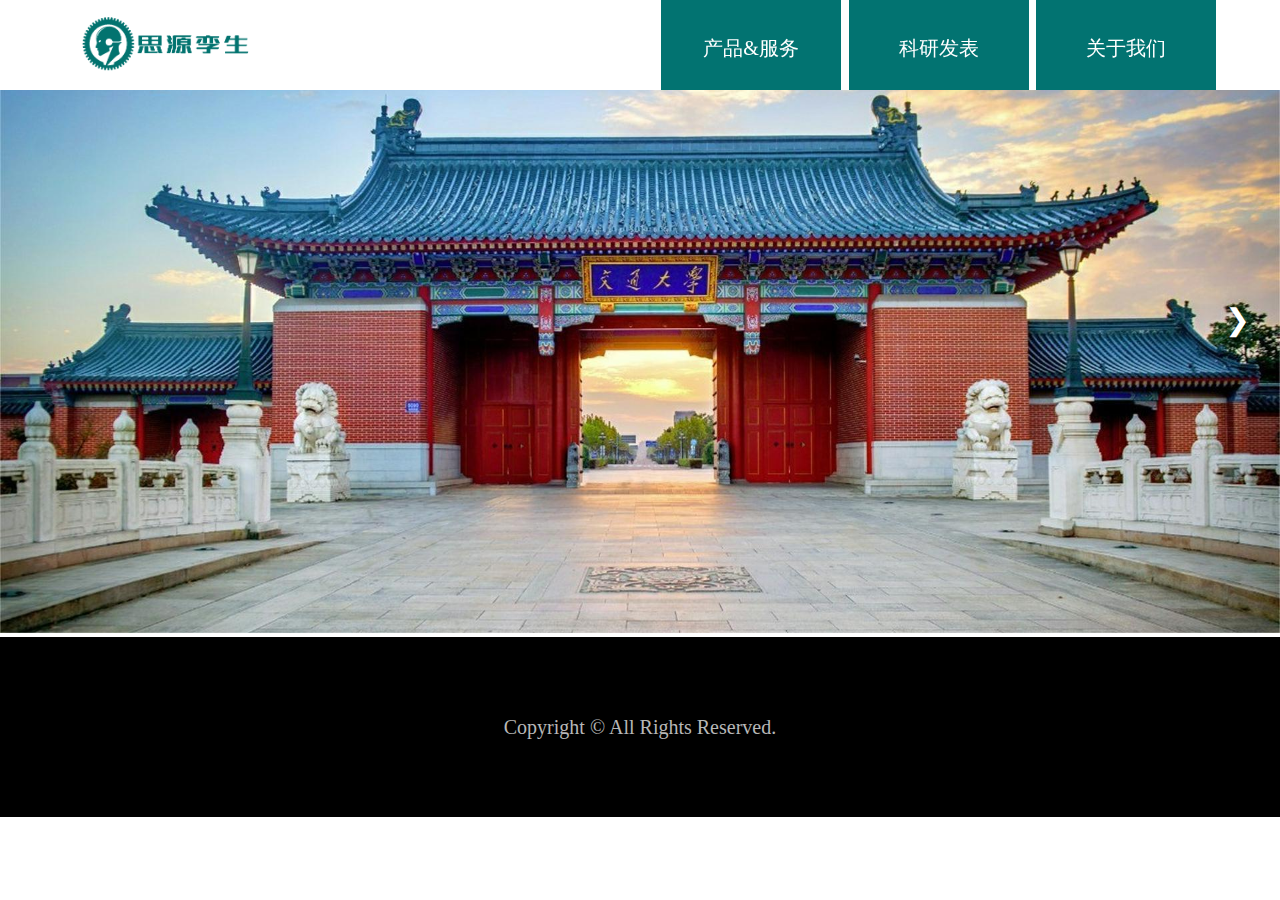
==== about.html @ c953ab99 "update" ====
<!DOCTYPE html>
<html lang="en">
<head>
    <meta charset="UTF-8">
    <meta name="viewport" content="width=device-width, initial-scale=1.0">
    <title>思源孪生</title>
    <link rel="icon" href="/assets/slogo.ico">
    <link rel="stylesheet" href="com/header_footer.css">
    <script src="https://code.jquery.com/jquery-3.6.0.min.js"></script>
    <style>
        .carousel-container {
        margin: 0 auto;
        overflow: hidden;
        position: relative;
        }
        .carousel {
          display: flex;
          transition: transform 0.5s ease;
        }
        .carousel-item {
          flex: 0 0 100%;
        }
        .carousel-btn {
        position: absolute;
        top: 50%;
        transform: translateY(-50%);
        padding: 20px;
        cursor: pointer;
        color: white;
        font-size: 30px;
        }
        .carousel-btn:hover {
        color: skyblue;
        }
        .prev-btn {
          left: 10px;
        }
        .next-btn {
          right: 10px;
        }
      </style>
</head>
<body>
    <div id="header"></div>
        
    <div class="carousel-container">
        <div class="carousel">
            <div class="carousel-item">
                <img src="/assets/sjtu.jpg" style="width:100vw">
            </div>
            <div class="carousel-item">
                <img src="/assets/sjtu.jpg" style="width:100vw">
            </div>
            <div class="carousel-item">
                <img src="/assets/sjtu.jpg" style="width:100vw">
            </div>
        </div>
        <div class="carousel-btn prev-btn">&#10094;</div>
        <div class="carousel-btn next-btn">&#10095;</div>
    </div>
          
    <script>
    const carousel = document.querySelector('.carousel');
    const carouselItems = document.querySelectorAll('.carousel-item');
    const prevBtn = document.querySelector('.prev-btn');
    const nextBtn = document.querySelector('.next-btn');

    let currentIndex = 0;
    const slideWidth = carouselItems[0].clientWidth;

    function goToSlide(index) {
        carousel.style.transform = `translateX(-${index * slideWidth}px)`;
        currentIndex = index;
    }
    if (currentIndex > 0) {prevBtn.style.display = 'block';
    }else {prevBtn.style.display = 'none';}
    if (currentIndex < carouselItems.length - 1) {nextBtn.style.display = 'block';
    }else {nextBtn.style.display = 'none';}
    function nextSlide() {
        if (currentIndex < carouselItems.length - 1) {
        goToSlide(currentIndex + 1);
        }else{
        goToSlide(currentIndex);
        }
        if (currentIndex > 0) {prevBtn.style.display = 'block';
        }else {prevBtn.style.display = 'none';}
        if (currentIndex < carouselItems.length - 1) {nextBtn.style.display = 'block';
        }else {nextBtn.style.display = 'none';}
    }
    
    function prevSlide() {
        if (currentIndex > 0) {
        goToSlide(currentIndex - 1);
        }else{
        goToSlide(currentIndex);
        }
        if (currentIndex > 0) {prevBtn.style.display = 'block';
        }else {prevBtn.style.display = 'none';}
        if (currentIndex < carouselItems.length - 1) {nextBtn.style.display = 'block';
        }else {nextBtn.style.display = 'none';}
    }
    
    prevBtn.addEventListener('click', prevSlide);
    nextBtn.addEventListener('click', nextSlide);
    
    let startX = 0;
    let isDragging = false;
    let shiftX = 0;
    
    carousel.addEventListener('mousedown', (e) => {
        e.preventDefault();
        isDragging = true;
        startX = e.clientX;
        shiftX = 0;
    });
    
    document.addEventListener('mousemove', (e) => {
        if (isDragging) {
        const currentX = e.clientX;
        shiftX = currentX - startX;
        carousel.style.transform = `translateX(-${currentIndex * slideWidth - shiftX}px)`;
        }
    });
    
    document.addEventListener('mouseup', () => {
        isDragging = false;
        const movedIndex = Math.round(shiftX / slideWidth);
        if (movedIndex < 0) {
        nextSlide();
        } else if (movedIndex > 0) {
        prevSlide();
        } else {
        goToSlide(currentIndex);
        };
    });
    </script>
    <div id="footer"></div>
    <script src="com/header_footer.js"></script>
</body>
</html>
---- com/header_footer.css ----
* {
    margin: 0;
    padding: 0;
}
header{
    position: fixed;
    top: 0;
    left: 0;
    width: 100%;
    z-index: 1000;
    color: white;
    /* background-color:#027371; */
    background-color: white;
    height: 10vh;
}
header .logo{
    position: absolute;
    left: 5vw;
    top: 0vh;
    height: 10vh;
}
header h1{
    position: absolute;
    left: 5vw;
    top: 0vh;
    line-height: 10vh;
    font-size: 30px;
    opacity: 0;
}
header .list{
    position: absolute;
    right: 5vw;
    top: 0vh;
    line-height: 10vh;
    font-size: 30px;
}
header a{
    color: white;
    text-decoration: none;
    font-size: 20px;
    padding: 5px 0px;
}
header a:hover{
    color: #87ceeb;
}
header li{
    display: inline-block;
    vertical-align: top;
    text-align: center;
    width: 180px;
    height: 10vh;
    background-color: #027371;
}
/* 选项 */
header .menu .content{
    position: absolute;
    top: 10vh;
    min-width: 180px;
    /* display: none; */
    z-index: -1;
    /* background-color: rgb(52, 74, 83, 0.7); */
    background-color:#027371;
    /* box-shadow: 0 0 4px black; */
    text-align: left;
    transform: translateY(-100%);
    transition: transform 0.3s ease-in-out;
}
header .menu:hover .content{
    /* display: flex; */
    transform: translateY(0);
}
header .menu .content a{
    font-size: 18px;
}
/* 选项中的列 */
header .menu .content div{
    display: block;
    line-height: 30px;
    margin:10px 10px;
}
/* 下划线动画 */
header .menu .title {
    background: linear-gradient(to right, skyblue 100%, transparent 0%);
    background-repeat: no-repeat;
    background-size: 0% 2px;
    background-position: 0 100%;
    transition: background-size 0.5s;
}
header .menu:hover .title {
    background-size: 100% 2px;
}
footer{
    background-color: black;
    color: #B7B7B7;
    display: flex;
    justify-content: center;
    align-items: center;
    height: 20vh;
    font-size: 20px;
}
/* 之前做的响应式设计 */
@media (max-width: 768px){
    header h1{
        left: 50%;
        transform: translateX(-50%);
    }
    header li{
        display: block;
        margin: 10px 0;
    }
    header .list{
        top:15vh;
        line-height: normal;
    }
    header{
        height: 10vh;
        position: absolute;
        background-color: black;
    }
    footer{
        height: 30vh;
    }
}
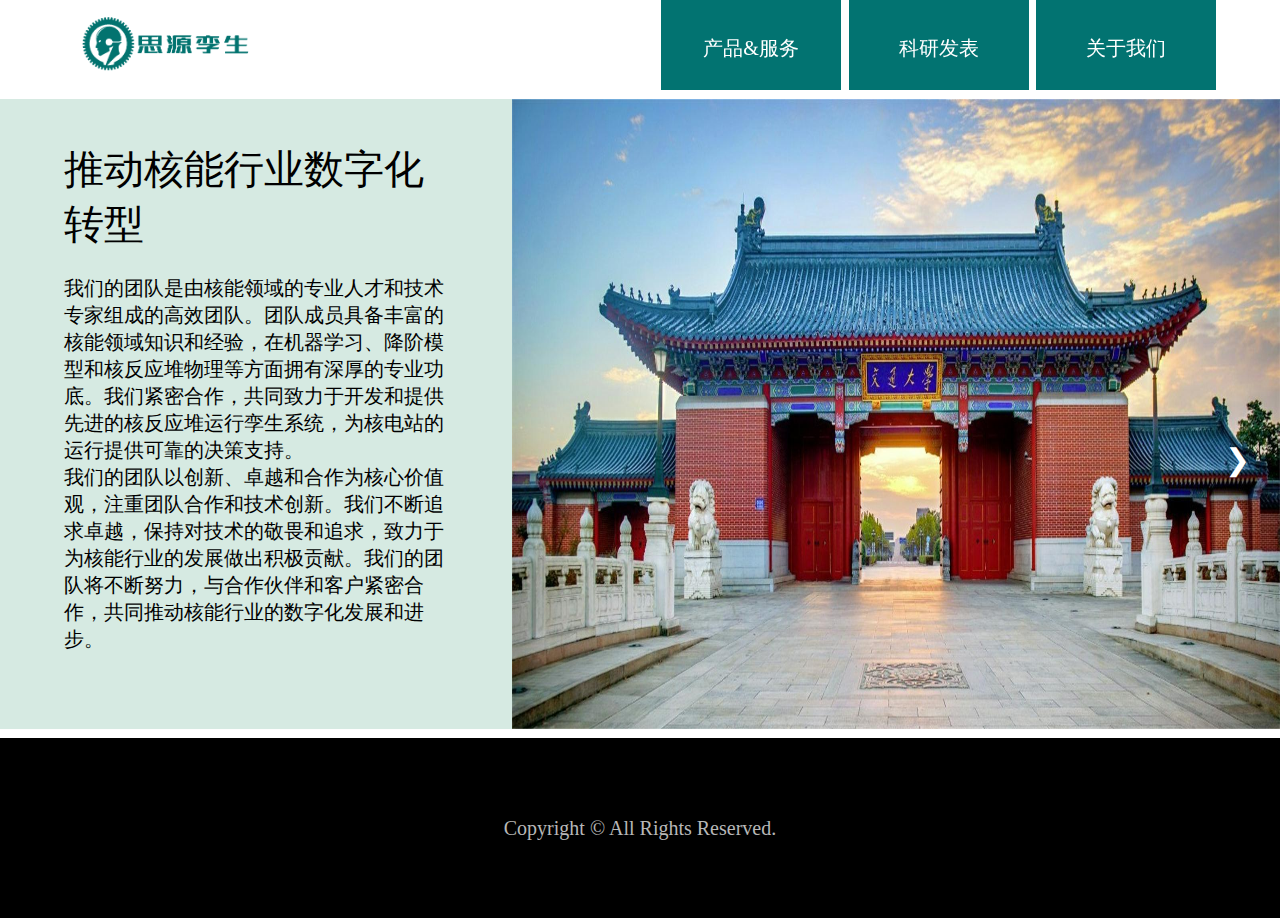
==== commit a9dd0315: "update" ====
--- a/about.html
+++ b/about.html
@@ -5,13 +5,14 @@
     <meta name="viewport" content="width=device-width, initial-scale=1.0">
     <title>思源孪生</title>
     <link rel="icon" href="/assets/slogo.ico">
-    <link rel="stylesheet" href="com/header_footer.css">
+    <link rel="stylesheet" href="/com/header_footer.css">
     <script src="https://code.jquery.com/jquery-3.6.0.min.js"></script>
     <style>
         .carousel-container {
         margin: 0 auto;
         overflow: hidden;
         position: relative;
+        top:10vh
         }
         .carousel {
           display: flex;
@@ -19,7 +20,29 @@
         }
         .carousel-item {
           flex: 0 0 100%;
+          height: 70vh;
+          margin: 1vh 0 11vh;
+          background-color: #D6EAE2;
         }
+            .carousel-item img {
+            width: 60vw;
+            height: 100%;
+            position: relative;
+            left:40%
+            }
+            .carousel-item p {
+            animation: slideInFromRight 2s ease-out;
+            }
+            @keyframes slideInFromRight {
+            0% {
+                transform: translateX(100%);
+                opacity: 0;
+            }
+            100% {
+                transform: translateX(0);
+                opacity: 1;
+            }
+            }
         .carousel-btn {
         position: absolute;
         top: 50%;
@@ -46,13 +69,15 @@
     <div class="carousel-container">
         <div class="carousel">
             <div class="carousel-item">
-                <img src="/assets/sjtu.jpg" style="width:100vw">
+                <img src="/assets/sjtu.jpg">
+                <p style="position: absolute;top:7%;left:5%;width: 30%;font-size: 40px;">推动核能行业数字化转型</p>
+                <p style="position: absolute;top:25%;left:5%;width: 30%;font-size: 20px;">我们的团队是由核能领域的专业人才和技术专家组成的高效团队。团队成员具备丰富的核能领域知识和经验，在机器学习、降阶模型和核反应堆物理等方面拥有深厚的专业功底。我们紧密合作，共同致力于开发和提供先进的核反应堆运行孪生系统，为核电站的运行提供可靠的决策支持。<br>我们的团队以创新、卓越和合作为核心价值观，注重团队合作和技术创新。我们不断追求卓越，保持对技术的敬畏和追求，致力于为核能行业的发展做出积极贡献。我们的团队将不断努力，与合作伙伴和客户紧密合作，共同推动核能行业的数字化发展和进步。</p>
             </div>
             <div class="carousel-item">
-                <img src="/assets/sjtu.jpg" style="width:100vw">
+                <img src="/assets/sjtu.jpg">
             </div>
             <div class="carousel-item">
-                <img src="/assets/sjtu.jpg" style="width:100vw">
+                <img src="/assets/sjtu.jpg">
             </div>
         </div>
         <div class="carousel-btn prev-btn">&#10094;</div>
@@ -77,11 +102,8 @@
     if (currentIndex < carouselItems.length - 1) {nextBtn.style.display = 'block';
     }else {nextBtn.style.display = 'none';}
     function nextSlide() {
-        if (currentIndex < carouselItems.length - 1) {
         goToSlide(currentIndex + 1);
-        }else{
-        goToSlide(currentIndex);
-        }
+        switchCarouselItem(currentIndex+1);
         if (currentIndex > 0) {prevBtn.style.display = 'block';
         }else {prevBtn.style.display = 'none';}
         if (currentIndex < carouselItems.length - 1) {nextBtn.style.display = 'block';
@@ -89,17 +111,23 @@
     }
     
     function prevSlide() {
-        if (currentIndex > 0) {
         goToSlide(currentIndex - 1);
-        }else{
-        goToSlide(currentIndex);
-        }
+        switchCarouselItem(currentIndex-1);
         if (currentIndex > 0) {prevBtn.style.display = 'block';
         }else {prevBtn.style.display = 'none';}
         if (currentIndex < carouselItems.length - 1) {nextBtn.style.display = 'block';
         }else {nextBtn.style.display = 'none';}
     }
-    
+    function switchCarouselItem(newIndex) {
+        var carouselItems = document.querySelectorAll('.carousel-item');
+        carouselItems.forEach(function(item, index) {
+            if (index === newIndex) {
+                item.classList.remove('carousel-item');
+                void item.offsetWidth; // 强制浏览器重新计算样式和布局
+                item.classList.add('carousel-item');
+            }
+        });
+    }
     prevBtn.addEventListener('click', prevSlide);
     nextBtn.addEventListener('click', nextSlide);
     
@@ -135,6 +163,6 @@
     });
     </script>
     <div id="footer"></div>
-    <script src="com/header_footer.js"></script>
+    <script src="/com/header_footer.js"></script>
 </body>
 </html>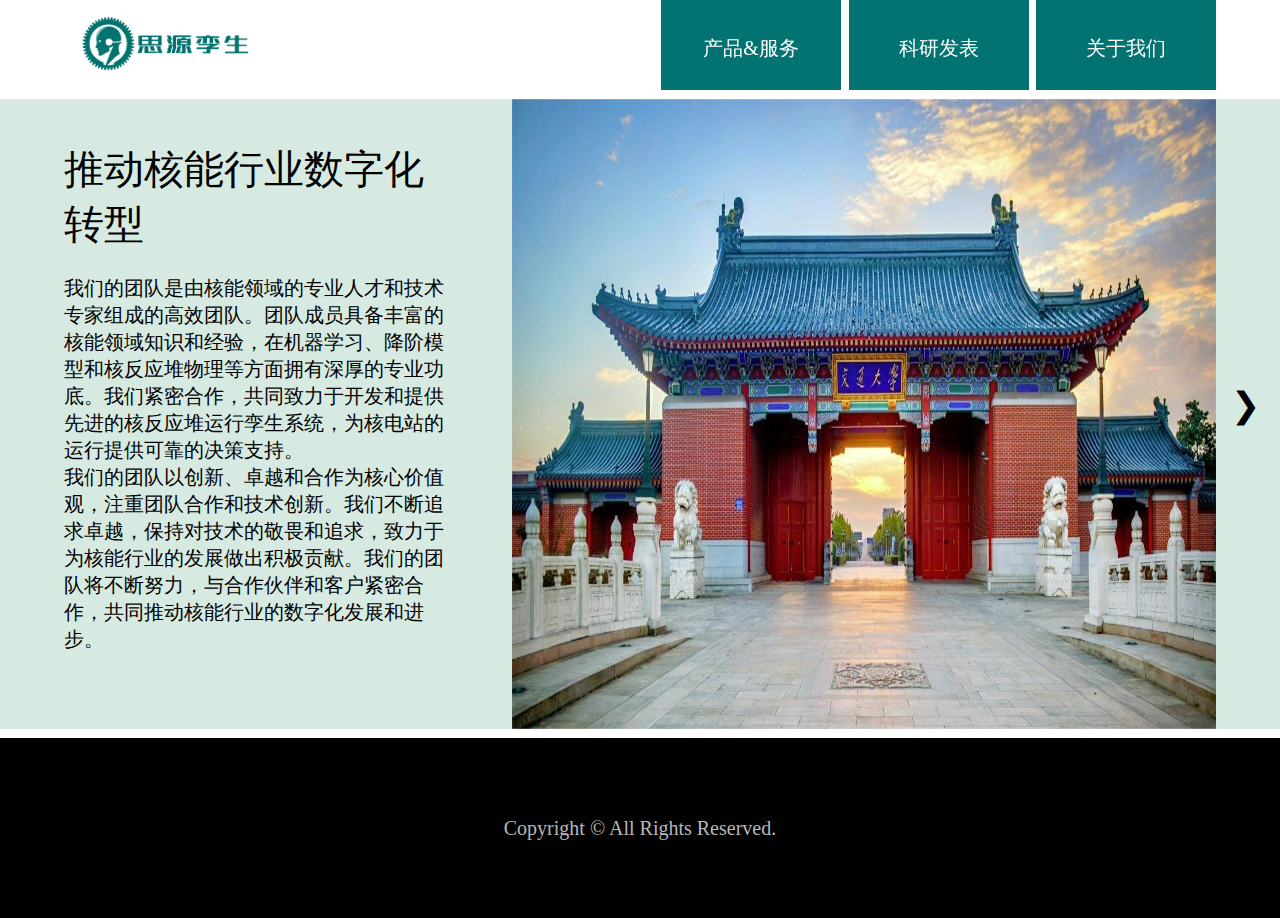
==== commit 9a6be93b: "轮播图优化" ====
--- a/about.html
+++ b/about.html
@@ -12,26 +12,26 @@
         margin: 0 auto;
         overflow: hidden;
         position: relative;
-        top:10vh
+        top:10vh;
         }
         .carousel {
           display: flex;
-          transition: transform 0.5s ease;
+          transition: transform 0s,
         }
         .carousel-item {
-          flex: 0 0 100%;
+          flex: 0 0 100vw;
           height: 70vh;
           margin: 1vh 0 11vh;
           background-color: #D6EAE2;
         }
             .carousel-item img {
-            width: 60vw;
+            width: 55vw;
             height: 100%;
             position: relative;
             left:40%
             }
             .carousel-item p {
-            animation: slideInFromRight 2s ease-out;
+            animation: slideInFromRight 1.5s ease-out;
             }
             @keyframes slideInFromRight {
             0% {
@@ -45,21 +45,22 @@
             }
         .carousel-btn {
         position: absolute;
-        top: 50%;
+        top: 45%;
         transform: translateY(-50%);
-        padding: 20px;
+        padding: 30vh 20px;
         cursor: pointer;
-        color: white;
-        font-size: 30px;
+        color: black;
+        font-size: 35px;
+        border-radius: 5px;
         }
         .carousel-btn:hover {
         color: skyblue;
         }
         .prev-btn {
-          left: 10px;
+          left: 0;
         }
         .next-btn {
-          right: 10px;
+          right: 0;
         }
       </style>
 </head>
@@ -80,9 +81,9 @@
                 <img src="/assets/sjtu.jpg">
             </div>
         </div>
-        <div class="carousel-btn prev-btn">&#10094;</div>
-        <div class="carousel-btn next-btn">&#10095;</div>
     </div>
+    <div class="carousel-btn prev-btn">&#10094;</div>
+    <div class="carousel-btn next-btn">&#10095;</div>
           
     <script>
     const carousel = document.querySelector('.carousel');
@@ -92,34 +93,21 @@
 
     let currentIndex = 0;
     const slideWidth = carouselItems[0].clientWidth;
-
+    if (currentIndex > 0) {prevBtn.style.display = 'block';
+    }else {prevBtn.style.display = 'none';}
+    if (currentIndex < carouselItems.length-1) {nextBtn.style.display = 'block';
+    }else {nextBtn.style.display = 'none';}
     function goToSlide(index) {
+        carousel.style.transition = 'transform 1s ease'; 
         carousel.style.transform = `translateX(-${index * slideWidth}px)`;
         currentIndex = index;
-    }
-    if (currentIndex > 0) {prevBtn.style.display = 'block';
-    }else {prevBtn.style.display = 'none';}
-    if (currentIndex < carouselItems.length - 1) {nextBtn.style.display = 'block';
-    }else {nextBtn.style.display = 'none';}
-    function nextSlide() {
-        goToSlide(currentIndex + 1);
-        switchCarouselItem(currentIndex+1);
         if (currentIndex > 0) {prevBtn.style.display = 'block';
         }else {prevBtn.style.display = 'none';}
-        if (currentIndex < carouselItems.length - 1) {nextBtn.style.display = 'block';
+        if (currentIndex < carouselItems.length-1) {nextBtn.style.display = 'block';
         }else {nextBtn.style.display = 'none';}
-    }
-    
-    function prevSlide() {
-        goToSlide(currentIndex - 1);
-        switchCarouselItem(currentIndex-1);
-        if (currentIndex > 0) {prevBtn.style.display = 'block';
-        }else {prevBtn.style.display = 'none';}
-        if (currentIndex < carouselItems.length - 1) {nextBtn.style.display = 'block';
-        }else {nextBtn.style.display = 'none';}
+        switchCarouselItem(currentIndex);
     }
     function switchCarouselItem(newIndex) {
-        var carouselItems = document.querySelectorAll('.carousel-item');
         carouselItems.forEach(function(item, index) {
             if (index === newIndex) {
                 item.classList.remove('carousel-item');
@@ -127,6 +115,14 @@
                 item.classList.add('carousel-item');
             }
         });
+    }
+    function nextSlide() {
+        console.log(currentIndex);
+        goToSlide(currentIndex + 1);
+    }
+    function prevSlide() {
+        console.log(currentIndex);
+        goToSlide(currentIndex - 1);
     }
     prevBtn.addEventListener('click', prevSlide);
     nextBtn.addEventListener('click', nextSlide);
@@ -142,24 +138,29 @@
         shiftX = 0;
     });
     
-    document.addEventListener('mousemove', (e) => {
+    document.addEventListener('mousemove', (e) => { 
         if (isDragging) {
         const currentX = e.clientX;
         shiftX = currentX - startX;
+        carousel.style.transition = 'transform 0s';
         carousel.style.transform = `translateX(-${currentIndex * slideWidth - shiftX}px)`;
         }
     });
     
     document.addEventListener('mouseup', () => {
+        if (isDragging) {
         isDragging = false;
         const movedIndex = Math.round(shiftX / slideWidth);
         if (movedIndex < 0) {
+            console.log('next');
         nextSlide();
         } else if (movedIndex > 0) {
+            console.log('prev');
         prevSlide();
         } else {
         goToSlide(currentIndex);
         };
+    }
     });
     </script>
     <div id="footer"></div>
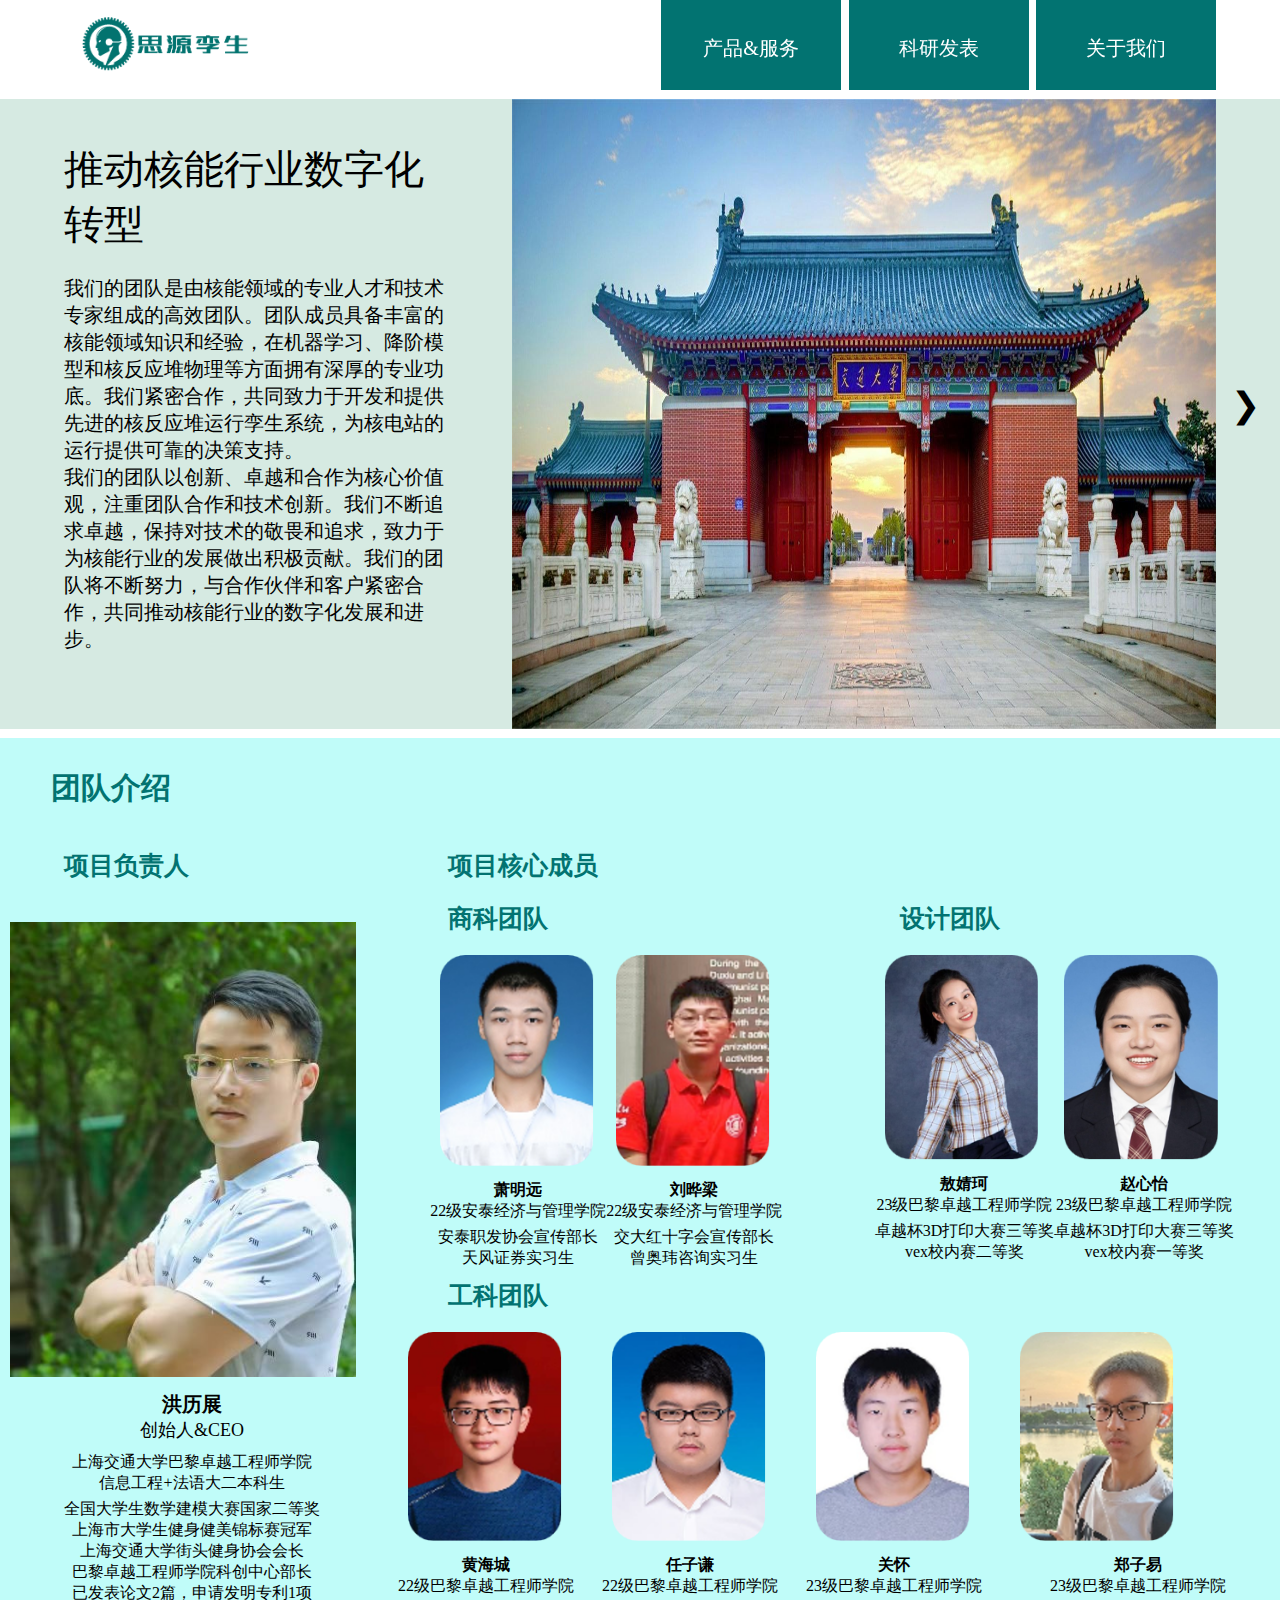
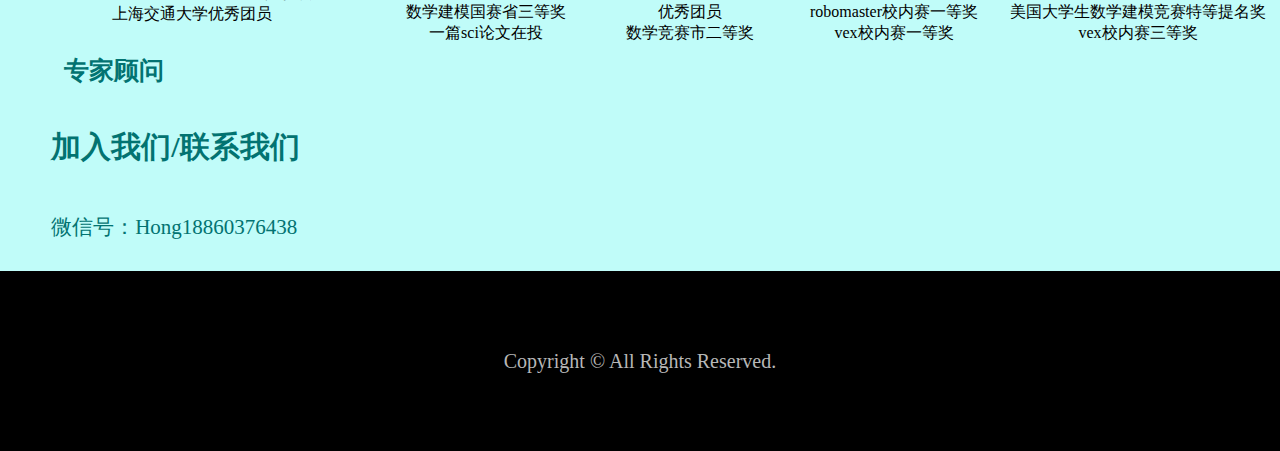
==== commit a6238828: "update部分成员头像" ====
--- a/about.html
+++ b/about.html
@@ -62,6 +62,31 @@
         .next-btn {
           right: 0;
         }
+        #member,#contact{
+        background-color:#C0FCF9;
+        }
+        #member h2,#contact h2{
+        font-size: 30px;
+        color: #027371;
+        padding:30px 4vw;
+        }
+        #member h3{
+        font-size: 25px;
+        color: #027371;
+        padding:10px 5vw;
+        }
+        #member img{
+        margin: 10px;
+        width: 12vw;
+        }
+        #member p,#member h4{
+        text-align: center;
+        }
+        #contact p{
+        font-size: 21px;
+        color:#027371;
+        padding:15px 4vw 30px;
+        }
       </style>
 </head>
 <body>
@@ -84,7 +109,7 @@
     </div>
     <div class="carousel-btn prev-btn">&#10094;</div>
     <div class="carousel-btn next-btn">&#10095;</div>
-          
+    
     <script>
     const carousel = document.querySelector('.carousel');
     const carouselItems = document.querySelectorAll('.carousel-item');
@@ -163,6 +188,95 @@
     }
     });
     </script>
+    <div id="member">
+        <h2>团队介绍</h2>
+        <div style="display: flex;">
+        <div style="width: 30%;">
+            <h3 style="margin-bottom: 20px;">项目负责人</h3>
+            <img src="/assets/member1.jpg" style="width: 90%;">
+            <h4 style="font-size: 20px;">洪历展</h4>
+            <p style="font-size: 18px;margin-bottom: 10px;">创始人&CEO</p>
+            <p style="margin-bottom: 5px;">上海交通大学巴黎卓越工程师学院<br>信息工程+法语大二本科生</p>
+            <p>全国大学生数学建模大赛国家二等奖 
+            <br>上海市大学生健身健美锦标赛冠军 
+            <br>上海交通大学街头健身协会会长
+            <br>巴黎卓越工程师学院科创中心部长 
+            <br>已发表论文2篇，申请发明专利1项 
+            <br>上海交通大学优秀团员</p>
+        </div>
+        <div style="width: 70%;">
+            <h3>项目核心成员</h3>
+            <div style="display: flex;">
+                <h3 style="margin-right: 25%;">商科团队</h3>
+                <h3>设计团队</h3>
+            </div>
+            <div style="display: flex;justify-content: space-around;">
+            <div style="display: flex;">
+                <div>
+                    <img src="/assets/member2.png">
+                    <h4>萧明远</h4>
+                    <p style="margin-bottom: 5px;">22级安泰经济与管理学院</p>
+                    <p>安泰职发协会宣传部长<br>天风证券实习生</p>
+                </div>
+                <div>
+                    <img src="/assets/member3.png">
+                    <h4>刘晔梁</h4>
+                    <p style="margin-bottom: 5px;">22级安泰经济与管理学院</p>
+                    <p>交大红十字会宣传部长<br>曾奥玮咨询实习生</p>
+                </div>
+            </div>
+            <div style="display: flex;">
+                <div>
+                    <img src="/assets/member4.png">
+                    <h4>敖婧珂</h4>
+                    <p style="margin-bottom: 5px;">23级巴黎卓越工程师学院</p>
+                    <p>卓越杯3D打印大赛三等奖<br>vex校内赛二等奖</p>
+                </div>
+                <div>
+                    <img src="/assets/member5.png">
+                    <h4>赵心怡</h4>
+                    <p style="margin-bottom: 5px;">23级巴黎卓越工程师学院</p>
+                    <p>卓越杯3D打印大赛三等奖<br>vex校内赛一等奖</p>
+                </div>
+            </div>
+            </div>
+            <h3>工科团队</h3>
+            <div style="display: flex;justify-content: space-around;">
+                <div>
+                    <img src="/assets/member6.png">
+                    <h4>黄海城</h4>
+                    <p style="margin-bottom: 5px;">22级巴黎卓越工程师学院</p>
+                    <p>数学建模国赛省三等奖<br>一篇sci论文在投</p>
+                </div>
+                <div>
+                    <img src="/assets/member7.png">
+                    <h4>任子谦</h4>
+                    <p style="margin-bottom: 5px;">22级巴黎卓越工程师学院</p>
+                    <p>优秀团员<br>数学竞赛市二等奖</p>
+                </div>
+                <div>
+                    <img src="/assets/member8.png">
+                    <h4>关怀</h4>
+                    <p style="margin-bottom: 5px;">23级巴黎卓越工程师学院</p>
+                    <p>robomaster校内赛一等奖<br>vex校内赛一等奖</p>
+                </div>
+                <div>
+                    <img src="/assets/member9.png">
+                    <h4>郑子易</h4>
+                    <p style="margin-bottom: 5px;">23级巴黎卓越工程师学院</p>
+                    <p>美国大学生数学建模竞赛特等提名奖<br>vex校内赛三等奖</p>
+                </div>
+            </div>
+        </div>
+        </div>
+        <div>
+            <h3>专家顾问</h3>
+        </div>
+    </div>
+    <div id="contact">
+        <h2>加入我们/联系我们</h2>
+        <p>微信号：Hong18860376438</p>
+    </div>
     <div id="footer"></div>
     <script src="/com/header_footer.js"></script>
 </body>
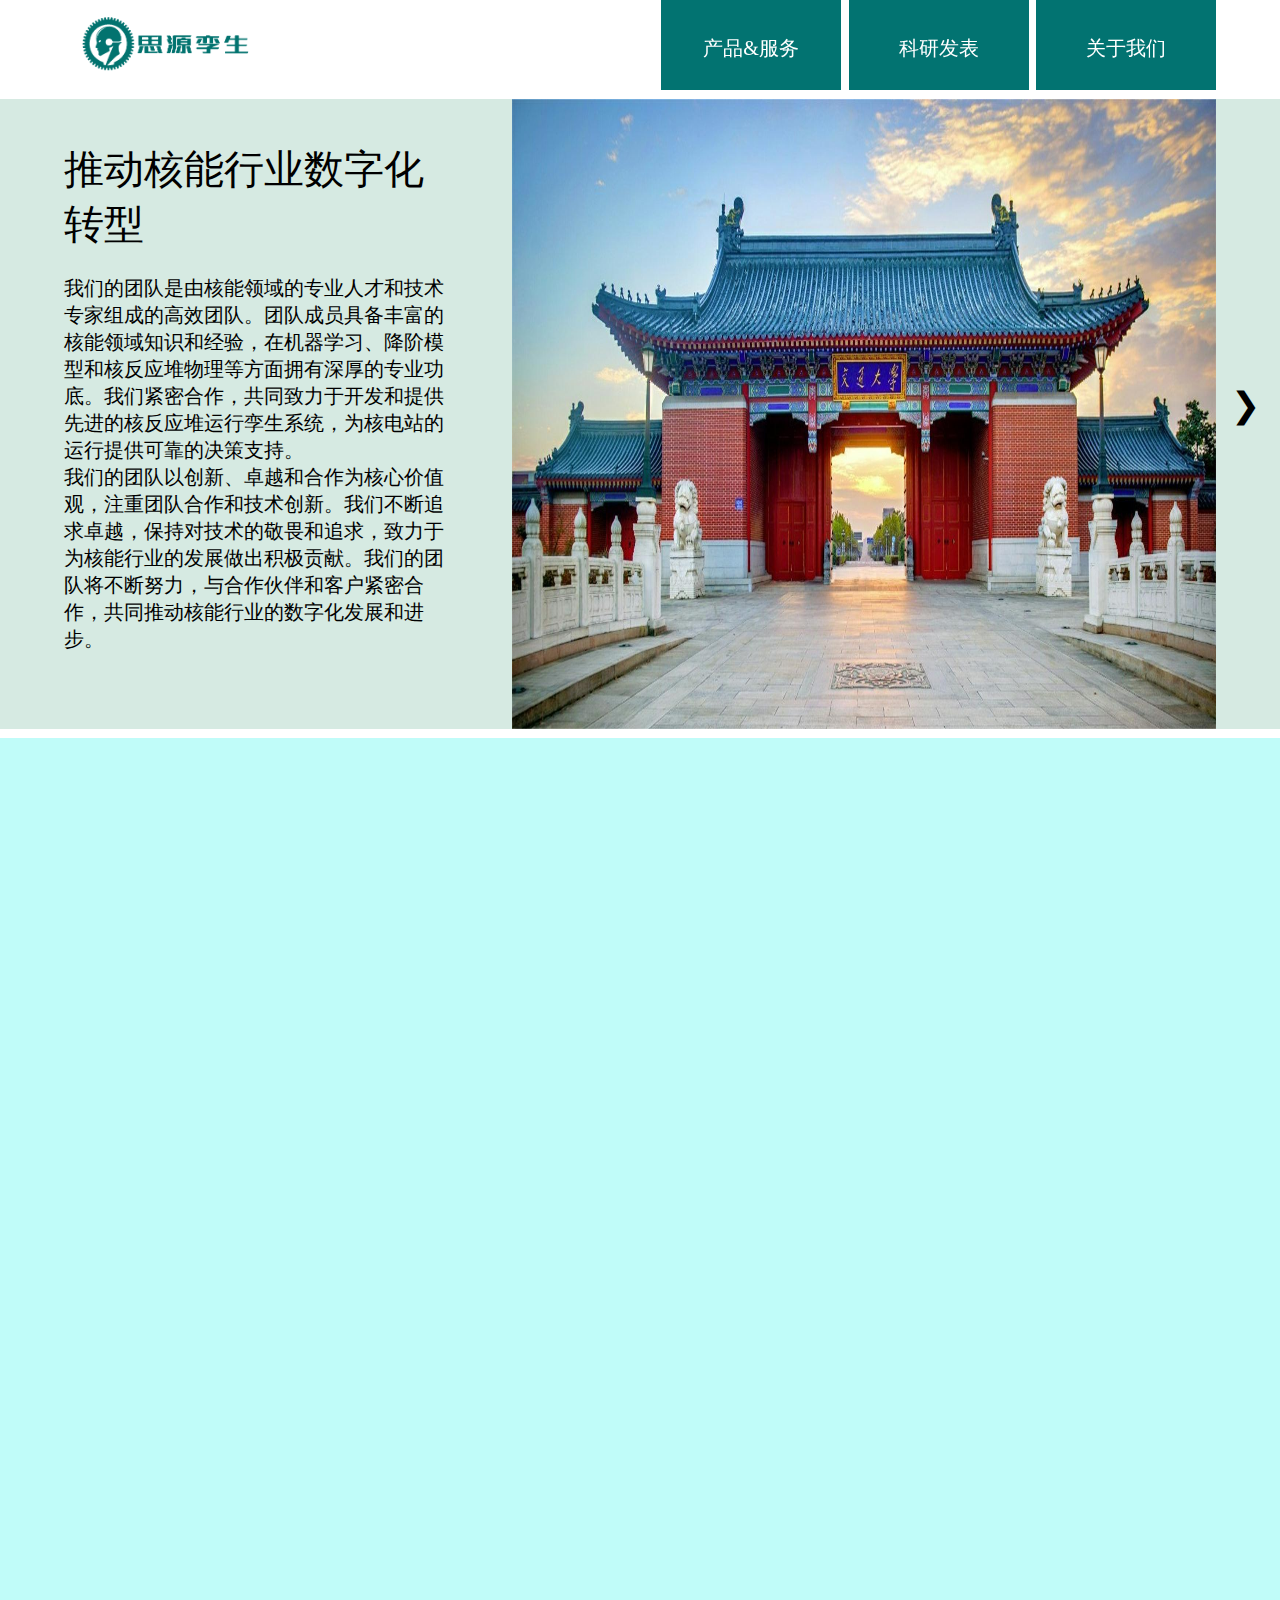
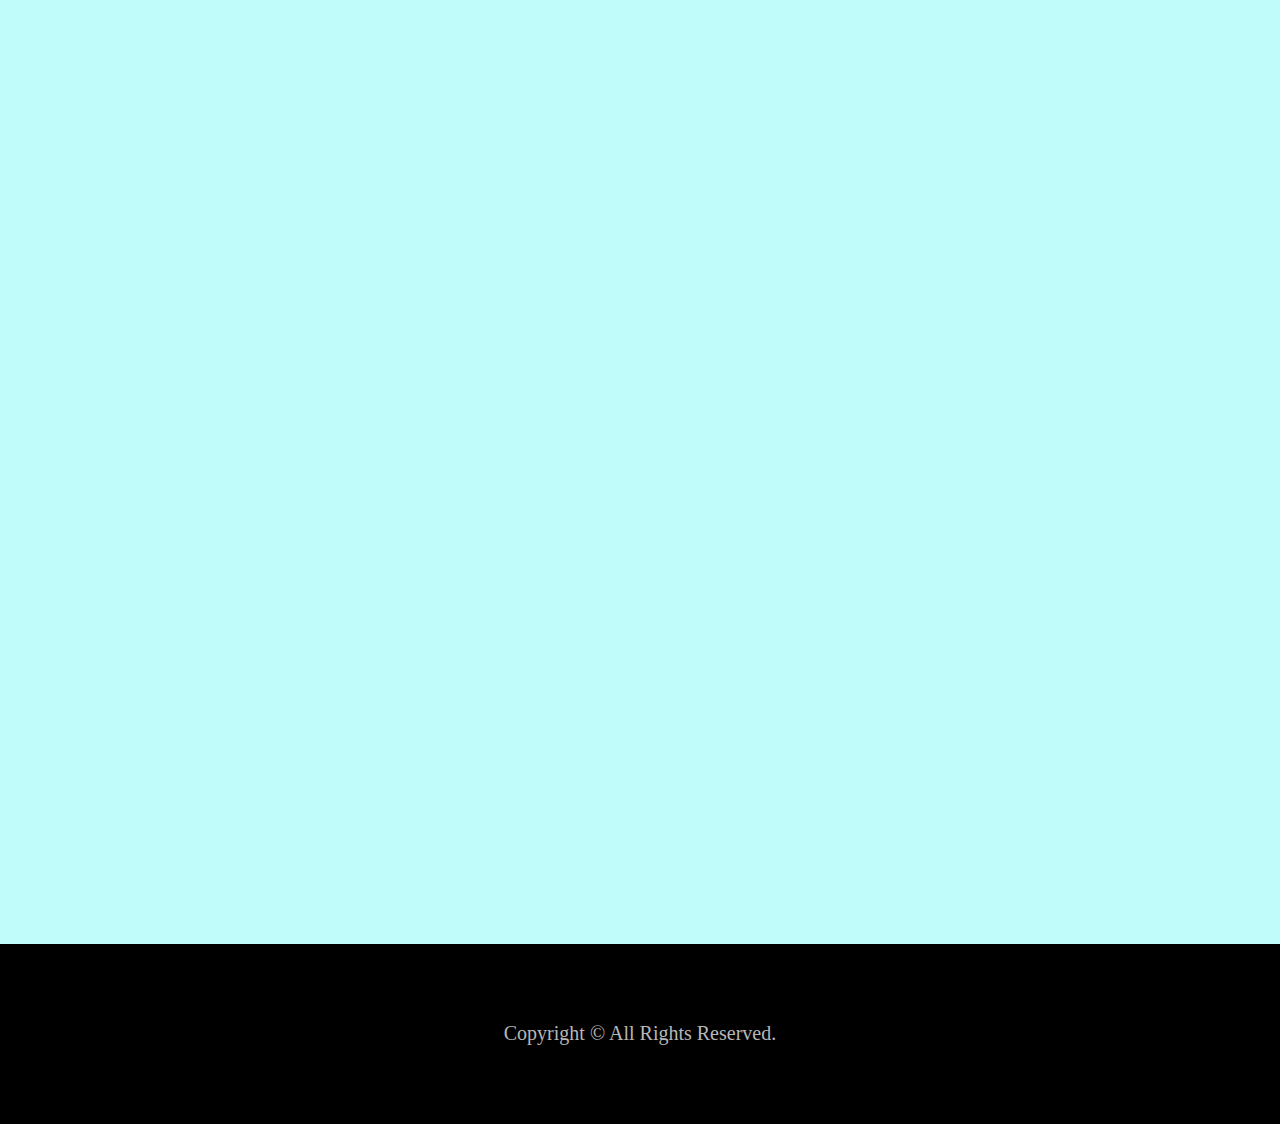
==== commit 76779c0c: "update" ====
--- a/about.html
+++ b/about.html
@@ -73,19 +73,64 @@
         #member h3{
         font-size: 25px;
         color: #027371;
-        padding:10px 5vw;
+        padding:20px 0;
+        left: 0;
         }
         #member img{
-        margin: 10px;
-        width: 12vw;
-        }
-        #member p,#member h4{
+        width: 180px;
+        height: 250px;
+        transition: scale 0.5s;
+        }
+        #member p{
         text-align: center;
+        }
+        #member h4{
+        text-align: center;
+        padding:0 0 10px 0;    
+        }
+        .intro{
+        position: absolute;
+        top:0;
+        width: 100%;
+        height: 100%;
+        color: white;
+        display: flex;
+        flex-direction: column;
+        text-align: center;
+        justify-content: center;
+        background-color: rgb(0,0,0,0.5);
+        opacity: 0; 
+        transition: opacity 0.5s; 
+        }
+        .card:hover .intro {
+        opacity: 1; 
+        }
+        .card:hover img {
+        scale: 1.05;
+        }
+        .card{
+        position: relative;
+        background-color: #D6EAE2;
+        border-radius: 10px;
+        scale: 1.05;
+        overflow: hidden;
+        }
+        .card p{
+        padding: 0 2%;
         }
         #contact p{
         font-size: 21px;
         color:#027371;
         padding:15px 4vw 30px;
+        }
+        .box{
+        transform: translateX(100%);
+        opacity: 0;
+        transition: transform 0.6s ease,opacity 0.4s ease;
+        }
+        .box.show {
+        transform: translateX(0);
+        opacity: 1;
         }
       </style>
 </head>
@@ -189,94 +234,189 @@
     });
     </script>
     <div id="member">
+    <div class="box">
         <h2>团队介绍</h2>
-        <div style="display: flex;">
-        <div style="width: 30%;">
-            <h3 style="margin-bottom: 20px;">项目负责人</h3>
-            <img src="/assets/member1.jpg" style="width: 90%;">
-            <h4 style="font-size: 20px;">洪历展</h4>
-            <p style="font-size: 18px;margin-bottom: 10px;">创始人&CEO</p>
-            <p style="margin-bottom: 5px;">上海交通大学巴黎卓越工程师学院<br>信息工程+法语大二本科生</p>
-            <p>全国大学生数学建模大赛国家二等奖 
-            <br>上海市大学生健身健美锦标赛冠军 
-            <br>上海交通大学街头健身协会会长
-            <br>巴黎卓越工程师学院科创中心部长 
-            <br>已发表论文2篇，申请发明专利1项 
-            <br>上海交通大学优秀团员</p>
+        <div style="display: flex;padding-left:5%">
+            <div style="width: 25%;position: relative;">
+                <h3 style="margin-bottom: 40px;">项目负责人</h3>
+                <div class="card">
+                <img src="/assets/member1.jpg" style="width: 100%;height: 100%;;">
+                <h4 style="font-size: 20px;">洪历展</h4>
+                <p style="font-size: 18px;margin-bottom: 10px;">创始人&CEO</p>
+                <div class="intro">
+                <p>上海交通大学巴黎卓越工程师学院<br>信息工程+法语大二本科生<br>
+                <br>全国大学生数学建模大赛国家二等奖 
+                <br>上海市大学生健身健美锦标赛冠军 
+                <br>上海交通大学街头健身协会会长
+                <br>巴黎卓越工程师学院科创中心部长 
+                <br>已发表论文2篇，申请发明专利1项 
+                <br>上海交通大学优秀团员</p>
+                </div>
+                </div>
+            </div>
+            <div style="width: 65%;padding-left:5%">
+                <h3>项目核心成员</h3>
+                <div style="display: flex;">
+                <div class="team" style="width: 45%;">
+                    <h3>商科团队</h3>
+                    <div style="display: flex;justify-content: space-between;">
+                        <div class="card">
+                            <img src="/assets/member2.png">
+                            <h4>萧明远</h4>
+                            <div class="intro">
+                            <p>22级安泰经济与管理学院<br>
+                            <br>安泰职发协会宣传部长<br>天风证券实习生</p>
+                            </div>
+                        </div>
+                        <div class="card">
+                            <img src="/assets/member3.png">
+                            <h4>刘晔梁</h4>
+                            <div class="intro">
+                            <p>22级安泰经济与管理学院<br>
+                                <br>交大红十字会宣传部长<br>曾奥玮咨询实习生</p>
+                            </div>
+                        </div>
+                    </div>
+                </div>
+                <div class="team" style="width: 45%;padding-left:5%">
+                    <h3>设计团队</h3>
+                    <div style="display: flex;justify-content: space-between;">
+                        <div class="card">
+                            <img src="/assets/member4.png">
+                            <h4>敖婧珂</h4>
+                            <div class="intro">
+                            <p>23级巴黎卓越工程师学院<br>
+                            <br>卓越杯3D打印大赛三等奖<br>vex校内赛二等奖</p>
+                            </div>
+                        </div>
+                        <div class="card">
+                            <img src="/assets/member5.png">
+                            <h4>赵心怡</h4>
+                            <div class="intro">
+                            <p>23级巴黎卓越工程师学院<br>
+                            <br>卓越杯3D打印大赛三等奖<br>vex校内赛一等奖</p>
+                            </div>
+                        </div>
+                    </div>
+                </div>
+            </div>
+            <div class="team" style="width: 95%;">
+                <h3>工科团队</h3>
+                <div style="display: flex;justify-content: space-between;">
+                    <div class="card">
+                        <img src="/assets/member6.png">
+                        <h4>黄海城</h4>
+                        <div class="intro">
+                        <p>22级巴黎卓越工程师学院<br>
+                        <br>数学建模国赛省三等奖<br>一篇sci论文在投</p>
+                        </div>
+                    </div>
+                    <div class="card">
+                        <img src="/assets/member7.png">
+                        <h4>任子谦</h4>
+                        <div class="intro">
+                        <p>22级巴黎卓越工程师学院<br>
+                        <br>优秀团员<br>数学竞赛市二等奖</p>
+                        </div>
+                    </div>
+                    <div class="card">
+                        <img src="/assets/member8.png">
+                        <h4>关怀</h4>
+                        <div class="intro">
+                        <p>23级巴黎卓越工程师学院<br>
+                        <br>robomaster校内赛一等奖<br>vex校内赛一等奖</p>
+                        </div>
+                    </div>
+                    <div class="card">
+                        <img src="/assets/member9.png">
+                        <h4>郑子易</h4>
+                        <div class="intro">
+                        <p>23级巴黎卓越工程师学院<br>
+                        <br>美国大学生数学建模竞赛Finalist奖<br>vex校内赛三等奖</p>
+                        </div>
+                    </div>
+                </div>
+            </div>
+            </div>
         </div>
-        <div style="width: 70%;">
-            <h3>项目核心成员</h3>
-            <div style="display: flex;">
-                <h3 style="margin-right: 25%;">商科团队</h3>
-                <h3>设计团队</h3>
-            </div>
-            <div style="display: flex;justify-content: space-around;">
-            <div style="display: flex;">
+        <div style="padding-left: 5%;">
+            <h3 style="margin-bottom: 20px;">专家顾问</h3>
+            <div>
+            <div class="team" style="display: flex;justify-content: space-evenly;padding-bottom: 3%;">
+            <div class="card" style="width: 45%;height:270px;display: flex;overflow: auto;">
+                <img src="/assets/prof1.png" style="padding-right: 2%;">
+                <div position>
+                <h4>龚禾林 副教授</h4>
+                <p>首席技术顾问</p>
+                <p style="text-align: left;"><br>上海交通大学巴黎卓越工程师学院长聘教轨副教授，博士生导师，中国核动力研究设计院高级工程师，法国索邦大学数学博士，长期从事工程科学计算与数字孪生和人工智能研究。
+                    <br>其团队在理论建模、数值分析、软件开发等领域取得显著成果，为国家核能工程的安全性、经济性及智能化提供支持。近五年，龚教授主持和参与多项国家级科研项目，在国内外顶级期刊和会议上发表论文30余篇，获得专利授权22项，荣获多项科技进步奖。
+                </p>
+                </div>
+            </div>
+            <div class="card" style="width: 45%;height:270px;display: flex;overflow: auto;">
+                <img src="/assets/prof2.png" style="padding-right: 2%;">
                 <div>
-                    <img src="/assets/member2.png">
-                    <h4>萧明远</h4>
-                    <p style="margin-bottom: 5px;">22级安泰经济与管理学院</p>
-                    <p>安泰职发协会宣传部长<br>天风证券实习生</p>
-                </div>
-                <div>
-                    <img src="/assets/member3.png">
-                    <h4>刘晔梁</h4>
-                    <p style="margin-bottom: 5px;">22级安泰经济与管理学院</p>
-                    <p>交大红十字会宣传部长<br>曾奥玮咨询实习生</p>
-                </div>
-            </div>
-            <div style="display: flex;">
-                <div>
-                    <img src="/assets/member4.png">
-                    <h4>敖婧珂</h4>
-                    <p style="margin-bottom: 5px;">23级巴黎卓越工程师学院</p>
-                    <p>卓越杯3D打印大赛三等奖<br>vex校内赛二等奖</p>
-                </div>
-                <div>
-                    <img src="/assets/member5.png">
-                    <h4>赵心怡</h4>
-                    <p style="margin-bottom: 5px;">23级巴黎卓越工程师学院</p>
-                    <p>卓越杯3D打印大赛三等奖<br>vex校内赛一等奖</p>
-                </div>
-            </div>
-            </div>
-            <h3>工科团队</h3>
-            <div style="display: flex;justify-content: space-around;">
-                <div>
-                    <img src="/assets/member6.png">
-                    <h4>黄海城</h4>
-                    <p style="margin-bottom: 5px;">22级巴黎卓越工程师学院</p>
-                    <p>数学建模国赛省三等奖<br>一篇sci论文在投</p>
-                </div>
-                <div>
-                    <img src="/assets/member7.png">
-                    <h4>任子谦</h4>
-                    <p style="margin-bottom: 5px;">22级巴黎卓越工程师学院</p>
-                    <p>优秀团员<br>数学竞赛市二等奖</p>
-                </div>
-                <div>
-                    <img src="/assets/member8.png">
-                    <h4>关怀</h4>
-                    <p style="margin-bottom: 5px;">23级巴黎卓越工程师学院</p>
-                    <p>robomaster校内赛一等奖<br>vex校内赛一等奖</p>
-                </div>
-                <div>
-                    <img src="/assets/member9.png">
-                    <h4>郑子易</h4>
-                    <p style="margin-bottom: 5px;">23级巴黎卓越工程师学院</p>
-                    <p>美国大学生数学建模竞赛特等提名奖<br>vex校内赛三等奖</p>
-                </div>
-            </div>
-        </div>
-        </div>
-        <div>
-            <h3>专家顾问</h3>
+                <h4>赵旭 教授</h4>
+                <p>首席商业模式顾问</p>
+                <p style="text-align: left;"><br>上海交通大学安泰经济与管理学院教授，教育部首届创新创业教育指导委员会委员教育部首批创新创业导师，国家首批一流本科课程《创业基础》负责人上海创业研究中心主任。
+                    <br>研究领域有产业经济学，环境和能源经济政策，技术商业化。
+                </p>
+                </div>
+            </div>
+            </div>
+            <div class="team" style="display: flex;justify-content: space-around;padding-bottom: 3%;">
+            <div class="card">
+                <img src="/assets/prof3.png">
+                <h4>吉宏俊</h4>
+                <p>技术顾问</p>
+                <div class="intro">
+                <p>上海交通大学巴黎卓越工程师学院副教授,法国索邦大学理学博士,研究领域为微分方程与动力系统，生物数学等</p>
+                </div>
+            </div>
+            <div class="card">
+                <img src="/assets/prof4.png">
+                <h4>Yvon MADAY</h4>
+                <p>远程技术顾问</p>
+                <div class="intro">
+                <p>欧洲科学院院士</p>
+                </div>
+            </div>
+            <div class="card">
+                <img src="/assets/prof5.png">
+                <h4>李庆</h4>
+                <p>远程技术顾问</p>
+                <div class="intro">
+                <p>教授</p>
+                </div>
+            </div>
+            <div class="card">
+                <img src="/assets/prof6.png">
+                <h4>O.mula</h4>
+                <p>远程技术顾问</p>
+                <div class="intro">
+                <p>副教授</p>
+                </div>
+            </div>
+            <div class="card">
+                <img src="/assets/prof7.png">
+                <h4>J.P.Argaud</h4>
+                <p>远程技术顾问</p>
+                <div class="intro">
+                <p>研究员</p>
+                </div>
+            </div>
+            </div>
+            </div>
         </div>
     </div>
+    </div>
     <div id="contact">
+        <div class="box">
         <h2>加入我们/联系我们</h2>
         <p>微信号：Hong18860376438</p>
+        </div>
     </div>
+    <script src="/com/box.js"></script>
     <div id="footer"></div>
     <script src="/com/header_footer.js"></script>
 </body>
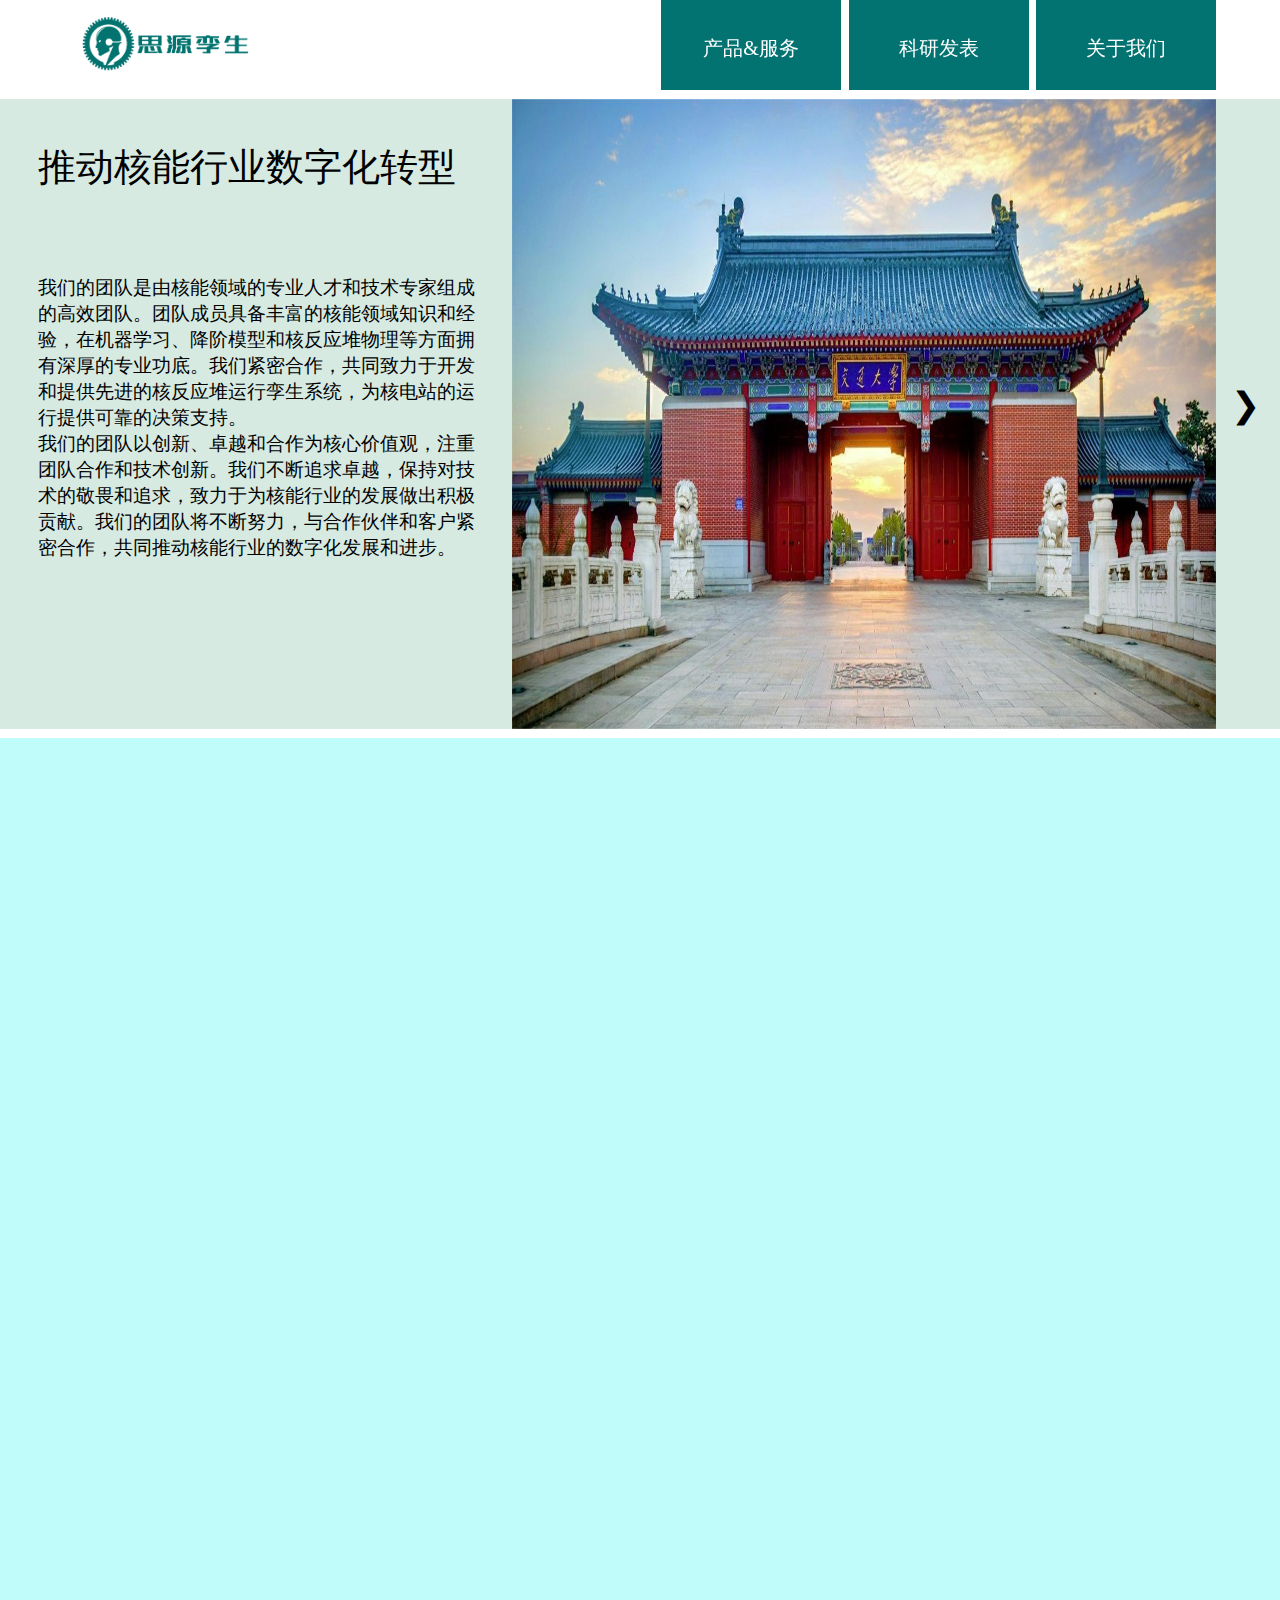
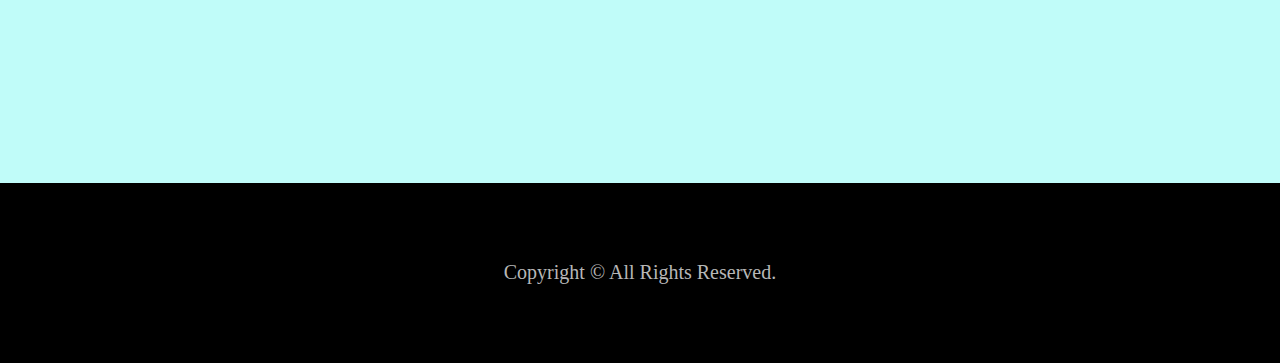
==== commit 52ae89bc: "update all_mobile" ====
--- a/about.html
+++ b/about.html
@@ -5,9 +5,22 @@
     <meta name="viewport" content="width=device-width, initial-scale=1.0">
     <title>思源孪生</title>
     <link rel="icon" href="/assets/slogo.ico">
-    <link rel="stylesheet" href="/com/header_footer.css">
     <script src="https://code.jquery.com/jquery-3.6.0.min.js"></script>
     <style>
+        #title{
+        position: absolute;
+        top:7%;
+        left:3%;
+        width: 35%;
+        font-size: 3vw;
+        }
+        #content{
+        position: absolute;
+        top:25%;
+        left:3%;
+        width: 35%;
+        font-size: 1.5vw;
+        }
         .carousel-container {
         margin: 0 auto;
         overflow: hidden;
@@ -62,6 +75,7 @@
         .next-btn {
           right: 0;
         }
+
         #member,#contact{
         background-color:#C0FCF9;
         }
@@ -70,54 +84,93 @@
         color: #027371;
         padding:30px 4vw;
         }
-        #member h3{
-        font-size: 25px;
-        color: #027371;
-        padding:20px 0;
-        left: 0;
-        }
-        #member img{
-        width: 180px;
-        height: 250px;
-        transition: scale 0.5s;
-        }
-        #member p{
-        text-align: center;
-        }
-        #member h4{
-        text-align: center;
-        padding:0 0 10px 0;    
-        }
-        .intro{
-        position: absolute;
-        top:0;
-        width: 100%;
-        height: 100%;
-        color: white;
+
+        #member{
         display: flex;
-        flex-direction: column;
-        text-align: center;
-        justify-content: center;
-        background-color: rgb(0,0,0,0.5);
-        opacity: 0; 
-        transition: opacity 0.5s; 
-        }
-        .card:hover .intro {
-        opacity: 1; 
-        }
-        .card:hover img {
-        scale: 1.05;
-        }
+        }
+
+        #popup {
+        position: fixed;
+        top: 50%;
+        left: 50%;
+        transform: translate(-50%, -50%);
+        background-color: white;
+        padding: 20px;
+        border-radius: 5px;
+        z-index: 5;
+        width: 45vw;
+        }
+        #close-btn {
+        position: absolute;
+        top: 0;
+        right: 0;
+        }
+        #popup img{
+        width: 30%;
+        }
+        #popup h4{position: absolute;left: 35%;top:5%;
+        font-size: 22px;}
+        #popup .office{position: absolute;left: 35%;top:15%;
+        font-size: 18px;}
+        #popup .intro{position: absolute;left:35%;top:25%;margin:2% 1% 0 0;}
+
         .card{
-        position: relative;
-        background-color: #D6EAE2;
-        border-radius: 10px;
-        scale: 1.05;
-        overflow: hidden;
+            position: relative;
+            width: 14vw;
+            height: 21vw;
+            margin: 1vw 2vw;
+            cursor: pointer;
+        }
+        .card img{
+            width: 100%;
+            height: 100%;
+            z-index: 0;
+        }
+        .card p,.card h4{
+            position: absolute;
+            left: 8%;
+            color: white;
+            z-index: 2;
         }
         .card p{
-        padding: 0 2%;
-        }
+            bottom: 6%;
+        }
+        .card h4{
+            bottom:18%;
+        }
+        .card .intro{
+            display: none;
+        }   
+        .card::after {
+            content: "";
+            position: absolute;
+            left: 0;
+            bottom: 0;
+            width: 100%;
+            height: 40%;
+            background-color:rgba(0, 0, 0, 0.5); 
+            z-index: 1; 
+        }
+        .team{
+            display: flex;
+            justify-content: space-around;
+            flex-wrap: wrap;
+            position: relative;
+            width: 100%;
+            padding-bottom: 40px;
+            margin-left: 5%;
+        }
+        #left-arrow1,#left-arrow2,#right-arrow1,#right-arrow2{
+        font-size: 30px;
+        cursor: pointer;
+        position: absolute;
+        bottom: 5px;
+        }
+        #left-arrow1{left: 45%;}
+        #left-arrow2{left: 45%;}    
+        #right-arrow1{right: 45%;}
+        #right-arrow2{right: 45%;}
+        
         #contact p{
         font-size: 21px;
         color:#027371;
@@ -132,7 +185,50 @@
         transform: translateX(0);
         opacity: 1;
         }
-      </style>
+
+
+        @media (max-width: 768px){
+        #popup{
+            width: 85vw;
+        }
+        #popup .intro{position: relative;left: 0;top:0}
+        .card{
+            margin: 1vw 5vw;
+            width: 20vw;
+            height: 30vw;
+        }
+        .card h4{
+            font-size: 2.8vw;
+        }
+        .card p{
+            font-size: 2vw;
+        }
+        #left-arrow1{left: 40%;}
+        #left-arrow2{left: 40%;}    
+        #right-arrow1{right: 40%;}
+        #right-arrow2{right: 40%;}
+        .carousel-item img {
+        left:0;
+        width: 100%;
+        height: 70%;
+        position: relative;
+        }
+        #title{
+        position: absolute;
+        top:62%;
+        left:3%;
+        width: 94%;
+        font-size: 3vw;
+        }
+        #content{
+        position: absolute;
+        top:67%;
+        left:3%;
+        width: 94%;
+        font-size: 2vw;
+        }
+        }
+        </style>
 </head>
 <body>
     <div id="header"></div>
@@ -141,8 +237,8 @@
         <div class="carousel">
             <div class="carousel-item">
                 <img src="/assets/sjtu.jpg">
-                <p style="position: absolute;top:7%;left:5%;width: 30%;font-size: 40px;">推动核能行业数字化转型</p>
-                <p style="position: absolute;top:25%;left:5%;width: 30%;font-size: 20px;">我们的团队是由核能领域的专业人才和技术专家组成的高效团队。团队成员具备丰富的核能领域知识和经验，在机器学习、降阶模型和核反应堆物理等方面拥有深厚的专业功底。我们紧密合作，共同致力于开发和提供先进的核反应堆运行孪生系统，为核电站的运行提供可靠的决策支持。<br>我们的团队以创新、卓越和合作为核心价值观，注重团队合作和技术创新。我们不断追求卓越，保持对技术的敬畏和追求，致力于为核能行业的发展做出积极贡献。我们的团队将不断努力，与合作伙伴和客户紧密合作，共同推动核能行业的数字化发展和进步。</p>
+                <p id="title">推动核能行业数字化转型</p>
+                <p id="content">我们的团队是由核能领域的专业人才和技术专家组成的高效团队。团队成员具备丰富的核能领域知识和经验，在机器学习、降阶模型和核反应堆物理等方面拥有深厚的专业功底。我们紧密合作，共同致力于开发和提供先进的核反应堆运行孪生系统，为核电站的运行提供可靠的决策支持。<br>我们的团队以创新、卓越和合作为核心价值观，注重团队合作和技术创新。我们不断追求卓越，保持对技术的敬畏和追求，致力于为核能行业的发展做出积极贡献。我们的团队将不断努力，与合作伙伴和客户紧密合作，共同推动核能行业的数字化发展和进步。</p>
             </div>
             <div class="carousel-item">
                 <img src="/assets/sjtu.jpg">
@@ -155,94 +251,20 @@
     <div class="carousel-btn prev-btn">&#10094;</div>
     <div class="carousel-btn next-btn">&#10095;</div>
     
-    <script>
-    const carousel = document.querySelector('.carousel');
-    const carouselItems = document.querySelectorAll('.carousel-item');
-    const prevBtn = document.querySelector('.prev-btn');
-    const nextBtn = document.querySelector('.next-btn');
-
-    let currentIndex = 0;
-    const slideWidth = carouselItems[0].clientWidth;
-    if (currentIndex > 0) {prevBtn.style.display = 'block';
-    }else {prevBtn.style.display = 'none';}
-    if (currentIndex < carouselItems.length-1) {nextBtn.style.display = 'block';
-    }else {nextBtn.style.display = 'none';}
-    function goToSlide(index) {
-        carousel.style.transition = 'transform 1s ease'; 
-        carousel.style.transform = `translateX(-${index * slideWidth}px)`;
-        currentIndex = index;
-        if (currentIndex > 0) {prevBtn.style.display = 'block';
-        }else {prevBtn.style.display = 'none';}
-        if (currentIndex < carouselItems.length-1) {nextBtn.style.display = 'block';
-        }else {nextBtn.style.display = 'none';}
-        switchCarouselItem(currentIndex);
-    }
-    function switchCarouselItem(newIndex) {
-        carouselItems.forEach(function(item, index) {
-            if (index === newIndex) {
-                item.classList.remove('carousel-item');
-                void item.offsetWidth; // 强制浏览器重新计算样式和布局
-                item.classList.add('carousel-item');
-            }
-        });
-    }
-    function nextSlide() {
-        console.log(currentIndex);
-        goToSlide(currentIndex + 1);
-    }
-    function prevSlide() {
-        console.log(currentIndex);
-        goToSlide(currentIndex - 1);
-    }
-    prevBtn.addEventListener('click', prevSlide);
-    nextBtn.addEventListener('click', nextSlide);
-    
-    let startX = 0;
-    let isDragging = false;
-    let shiftX = 0;
-    
-    carousel.addEventListener('mousedown', (e) => {
-        e.preventDefault();
-        isDragging = true;
-        startX = e.clientX;
-        shiftX = 0;
-    });
-    
-    document.addEventListener('mousemove', (e) => { 
-        if (isDragging) {
-        const currentX = e.clientX;
-        shiftX = currentX - startX;
-        carousel.style.transition = 'transform 0s';
-        carousel.style.transform = `translateX(-${currentIndex * slideWidth - shiftX}px)`;
-        }
-    });
-    
-    document.addEventListener('mouseup', () => {
-        if (isDragging) {
-        isDragging = false;
-        const movedIndex = Math.round(shiftX / slideWidth);
-        if (movedIndex < 0) {
-            console.log('next');
-        nextSlide();
-        } else if (movedIndex > 0) {
-            console.log('prev');
-        prevSlide();
-        } else {
-        goToSlide(currentIndex);
-        };
-    }
-    });
-    </script>
+    <script src="/com/carousel.js"></script>
     <div id="member">
-    <div class="box">
+        <div id="popup" style="display: none;">
+            <div id="popup-content"></div>
+        </div>
+        <div class="box">
         <h2>团队介绍</h2>
-        <div style="display: flex;padding-left:5%">
-            <div style="width: 25%;position: relative;">
-                <h3 style="margin-bottom: 40px;">项目负责人</h3>
-                <div class="card">
-                <img src="/assets/member1.jpg" style="width: 100%;height: 100%;;">
-                <h4 style="font-size: 20px;">洪历展</h4>
-                <p style="font-size: 18px;margin-bottom: 10px;">创始人&CEO</p>
+            <div class="team" id="team1">
+                <div id="left-arrow1">&#10094;</div>
+                <div id="right-arrow1">&#10095;</div>
+            <div class="card">
+                <img src="/assets/member1.jpg">
+                <h4>洪历展</h4>
+                <p class="office">创始人&CEO</p>
                 <div class="intro">
                 <p>上海交通大学巴黎卓越工程师学院<br>信息工程+法语大二本科生<br>
                 <br>全国大学生数学建模大赛国家二等奖 
@@ -252,123 +274,112 @@
                 <br>已发表论文2篇，申请发明专利1项 
                 <br>上海交通大学优秀团员</p>
                 </div>
-                </div>
-            </div>
-            <div style="width: 65%;padding-left:5%">
-                <h3>项目核心成员</h3>
-                <div style="display: flex;">
-                <div class="team" style="width: 45%;">
-                    <h3>商科团队</h3>
-                    <div style="display: flex;justify-content: space-between;">
-                        <div class="card">
-                            <img src="/assets/member2.png">
-                            <h4>萧明远</h4>
-                            <div class="intro">
-                            <p>22级安泰经济与管理学院<br>
-                            <br>安泰职发协会宣传部长<br>天风证券实习生</p>
-                            </div>
-                        </div>
-                        <div class="card">
-                            <img src="/assets/member3.png">
-                            <h4>刘晔梁</h4>
-                            <div class="intro">
-                            <p>22级安泰经济与管理学院<br>
-                                <br>交大红十字会宣传部长<br>曾奥玮咨询实习生</p>
-                            </div>
-                        </div>
-                    </div>
-                </div>
-                <div class="team" style="width: 45%;padding-left:5%">
-                    <h3>设计团队</h3>
-                    <div style="display: flex;justify-content: space-between;">
-                        <div class="card">
-                            <img src="/assets/member4.png">
-                            <h4>敖婧珂</h4>
-                            <div class="intro">
-                            <p>23级巴黎卓越工程师学院<br>
-                            <br>卓越杯3D打印大赛三等奖<br>vex校内赛二等奖</p>
-                            </div>
-                        </div>
-                        <div class="card">
-                            <img src="/assets/member5.png">
-                            <h4>赵心怡</h4>
-                            <div class="intro">
-                            <p>23级巴黎卓越工程师学院<br>
-                            <br>卓越杯3D打印大赛三等奖<br>vex校内赛一等奖</p>
-                            </div>
-                        </div>
-                    </div>
-                </div>
-            </div>
-            <div class="team" style="width: 95%;">
-                <h3>工科团队</h3>
-                <div style="display: flex;justify-content: space-between;">
-                    <div class="card">
-                        <img src="/assets/member6.png">
-                        <h4>黄海城</h4>
-                        <div class="intro">
-                        <p>22级巴黎卓越工程师学院<br>
-                        <br>数学建模国赛省三等奖<br>一篇sci论文在投</p>
-                        </div>
-                    </div>
-                    <div class="card">
-                        <img src="/assets/member7.png">
-                        <h4>任子谦</h4>
-                        <div class="intro">
-                        <p>22级巴黎卓越工程师学院<br>
-                        <br>优秀团员<br>数学竞赛市二等奖</p>
-                        </div>
-                    </div>
-                    <div class="card">
-                        <img src="/assets/member8.png">
-                        <h4>关怀</h4>
-                        <div class="intro">
-                        <p>23级巴黎卓越工程师学院<br>
-                        <br>robomaster校内赛一等奖<br>vex校内赛一等奖</p>
-                        </div>
-                    </div>
-                    <div class="card">
-                        <img src="/assets/member9.png">
-                        <h4>郑子易</h4>
-                        <div class="intro">
-                        <p>23级巴黎卓越工程师学院<br>
-                        <br>美国大学生数学建模竞赛Finalist奖<br>vex校内赛三等奖</p>
-                        </div>
-                    </div>
-                </div>
-            </div>
-            </div>
-        </div>
-        <div style="padding-left: 5%;">
-            <h3 style="margin-bottom: 20px;">专家顾问</h3>
-            <div>
-            <div class="team" style="display: flex;justify-content: space-evenly;padding-bottom: 3%;">
-            <div class="card" style="width: 45%;height:270px;display: flex;overflow: auto;">
-                <img src="/assets/prof1.png" style="padding-right: 2%;">
-                <div position>
+            </div>
+            <div class="card">
+                <img src="/assets/member6.png">
+                <h4>黄海城</h4>
+                <p class="office">技术部</p>
+                <div class="intro">
+                <p>22级巴黎卓越工程师学院<br>
+                <br>数学建模国赛省三等奖<br>一篇sci论文在投</p>
+                </div>
+            </div>
+            <div class="card">
+                <img src="/assets/member7.png">
+                <h4>任子谦</h4>
+                <p class="office">技术部</p>
+                <div class="intro">
+                <p>22级巴黎卓越工程师学院<br>
+                <br>优秀团员<br>数学竞赛市二等奖</p>
+                </div>
+            </div>
+            <div class="card">
+                <img src="/assets/member8.png">
+                <h4>关怀</h4>
+                <p class="office">技术部</p>
+                <div class="intro">
+                <p>23级巴黎卓越工程师学院<br>
+                <br>robomaster校内赛一等奖<br>vex校内赛一等奖</p>
+                </div>
+            </div>
+            <div class="card">
+                <img src="/assets/member9.png">
+                <h4>郑子易</h4>
+                <p class="office">技术部</p>
+                <div class="intro">
+                <p>23级巴黎卓越工程师学院<br>
+                <br>美国大学生数学建模竞赛Finalist奖<br>vex校内赛三等奖</p>
+                </div>
+            </div>
+            <div class="card">
+                <img src="/assets/member2.png">
+                <h4>萧明远</h4>
+                <p class="office">商业部</p>
+                <div class="intro">
+                <p>22级安泰经济与管理学院<br>
+                <br>安泰职发协会宣传部长<br>天风证券实习生</p>
+                </div>
+            </div>
+            <div class="card">
+                <img src="/assets/member3.png">
+                <h4>刘晔梁</h4>
+                <p class="office">商业部</p>
+                <div class="intro">
+                <p>22级安泰经济与管理学院<br>
+                    <br>交大红十字会宣传部长<br>曾奥玮咨询实习生</p>
+                </div>
+            </div>
+            <div class="card">
+                <img src="/assets/member4.png">
+                <h4>敖婧珂</h4>
+                <p class="office">设计部</p>
+                <div class="intro">
+                <p>23级巴黎卓越工程师学院<br>
+                <br>卓越杯3D打印大赛三等奖<br>vex校内赛二等奖</p>
+                </div>
+            </div>
+            <div class="card">
+                <img src="/assets/member5.png">
+                <h4>赵心怡</h4>
+                <p class="office">设计部</p>
+                <div class="intro">
+                <p>23级巴黎卓越工程师学院<br>
+                <br>卓越杯3D打印大赛三等奖<br>vex校内赛一等奖</p>
+                </div>
+            </div>
+            </div>
+        <h2>专家顾问</h2>
+            <div class="team" id="team2">
+                <div id="left-arrow2">&#10094;</div>
+                <div id="right-arrow2">&#10095;</div>
+            <div class="card">
+                <img src="/assets/prof1.png">
+                <div>
                 <h4>龚禾林 副教授</h4>
-                <p>首席技术顾问</p>
-                <p style="text-align: left;"><br>上海交通大学巴黎卓越工程师学院长聘教轨副教授，博士生导师，中国核动力研究设计院高级工程师，法国索邦大学数学博士，长期从事工程科学计算与数字孪生和人工智能研究。
+                <p class="office">首席技术顾问</p>
+                <div class="intro">
+                <p>上海交通大学巴黎卓越工程师学院长聘教轨副教授，博士生导师，中国核动力研究设计院高级工程师，法国索邦大学数学博士，长期从事工程科学计算与数字孪生和人工智能研究。
                     <br>其团队在理论建模、数值分析、软件开发等领域取得显著成果，为国家核能工程的安全性、经济性及智能化提供支持。近五年，龚教授主持和参与多项国家级科研项目，在国内外顶级期刊和会议上发表论文30余篇，获得专利授权22项，荣获多项科技进步奖。
                 </p>
                 </div>
-            </div>
-            <div class="card" style="width: 45%;height:270px;display: flex;overflow: auto;">
-                <img src="/assets/prof2.png" style="padding-right: 2%;">
+                </div>
+            </div>
+            <div class="card">
+                <img src="/assets/prof2.png">
                 <div>
                 <h4>赵旭 教授</h4>
-                <p>首席商业模式顾问</p>
-                <p style="text-align: left;"><br>上海交通大学安泰经济与管理学院教授，教育部首届创新创业教育指导委员会委员教育部首批创新创业导师，国家首批一流本科课程《创业基础》负责人上海创业研究中心主任。
+                <p class="office">首席商业模式顾问</p>
+                <div class="intro">
+                <p>上海交通大学安泰经济与管理学院教授，教育部首届创新创业教育指导委员会委员教育部首批创新创业导师，国家首批一流本科课程《创业基础》负责人上海创业研究中心主任。
                     <br>研究领域有产业经济学，环境和能源经济政策，技术商业化。
                 </p>
                 </div>
-            </div>
-            </div>
-            <div class="team" style="display: flex;justify-content: space-around;padding-bottom: 3%;">
+                </div>
+            </div>
             <div class="card">
                 <img src="/assets/prof3.png">
                 <h4>吉宏俊</h4>
-                <p>技术顾问</p>
+                <p class="office">技术顾问</p>
                 <div class="intro">
                 <p>上海交通大学巴黎卓越工程师学院副教授,法国索邦大学理学博士,研究领域为微分方程与动力系统，生物数学等</p>
                 </div>
@@ -376,7 +387,7 @@
             <div class="card">
                 <img src="/assets/prof4.png">
                 <h4>Yvon MADAY</h4>
-                <p>远程技术顾问</p>
+                <p class="office">远程技术顾问</p>
                 <div class="intro">
                 <p>欧洲科学院院士</p>
                 </div>
@@ -384,7 +395,7 @@
             <div class="card">
                 <img src="/assets/prof5.png">
                 <h4>李庆</h4>
-                <p>远程技术顾问</p>
+                <p class="office">远程技术顾问</p>
                 <div class="intro">
                 <p>教授</p>
                 </div>
@@ -392,7 +403,7 @@
             <div class="card">
                 <img src="/assets/prof6.png">
                 <h4>O.mula</h4>
-                <p>远程技术顾问</p>
+                <p class="office">远程技术顾问</p>
                 <div class="intro">
                 <p>副教授</p>
                 </div>
@@ -400,16 +411,63 @@
             <div class="card">
                 <img src="/assets/prof7.png">
                 <h4>J.P.Argaud</h4>
-                <p>远程技术顾问</p>
+                <p class="office">远程技术顾问</p>
                 <div class="intro">
                 <p>研究员</p>
                 </div>
-            </div>
             </div>
             </div>
         </div>
     </div>
-    </div>
+    <script>
+        document.querySelectorAll('.card').forEach(card => {
+        card.addEventListener('click', function(event) {
+            event.stopPropagation();
+            document.getElementById('popup-content').innerHTML = this.innerHTML;
+            document.getElementById('popup').style.display = 'block';
+        });
+        });
+        document.addEventListener('click', function(event) {
+            var popup = document.getElementById('popup');
+            if (popup.style.display === 'block' && !popup.contains(event.target)){
+                popup.style.display = 'none';
+            }
+        });
+    </script>
+    <script>
+        function setupTeamScroll(teamId, leftArrowId, rightArrowId) {
+            var cards = Array.from(document.getElementById(teamId).querySelectorAll('.card'));
+            var firstCardIndex = 0;
+            var numCardsToShow = window.innerWidth <= 768 ? 3 : 5;
+            function updateCards() {
+                cards.forEach((card, index) => {
+                    if (index >= firstCardIndex && index < firstCardIndex + numCardsToShow) {
+                        card.style.display = 'block';
+                    } else {
+                        card.style.display = 'none';
+                    }
+                });
+            }
+
+            document.getElementById(leftArrowId).addEventListener('click', function() {
+                if (firstCardIndex > 0) {
+                    firstCardIndex--;
+                    updateCards();
+                }
+            });
+
+            document.getElementById(rightArrowId).addEventListener('click', function() {
+                if (firstCardIndex < cards.length - numCardsToShow) {
+                    firstCardIndex++;
+                    updateCards();
+                }
+            });
+
+            updateCards();
+        }
+        setupTeamScroll('team1', 'left-arrow1', 'right-arrow1');
+        setupTeamScroll('team2', 'left-arrow2', 'right-arrow2');
+    </script>
     <div id="contact">
         <div class="box">
         <h2>加入我们/联系我们</h2>
